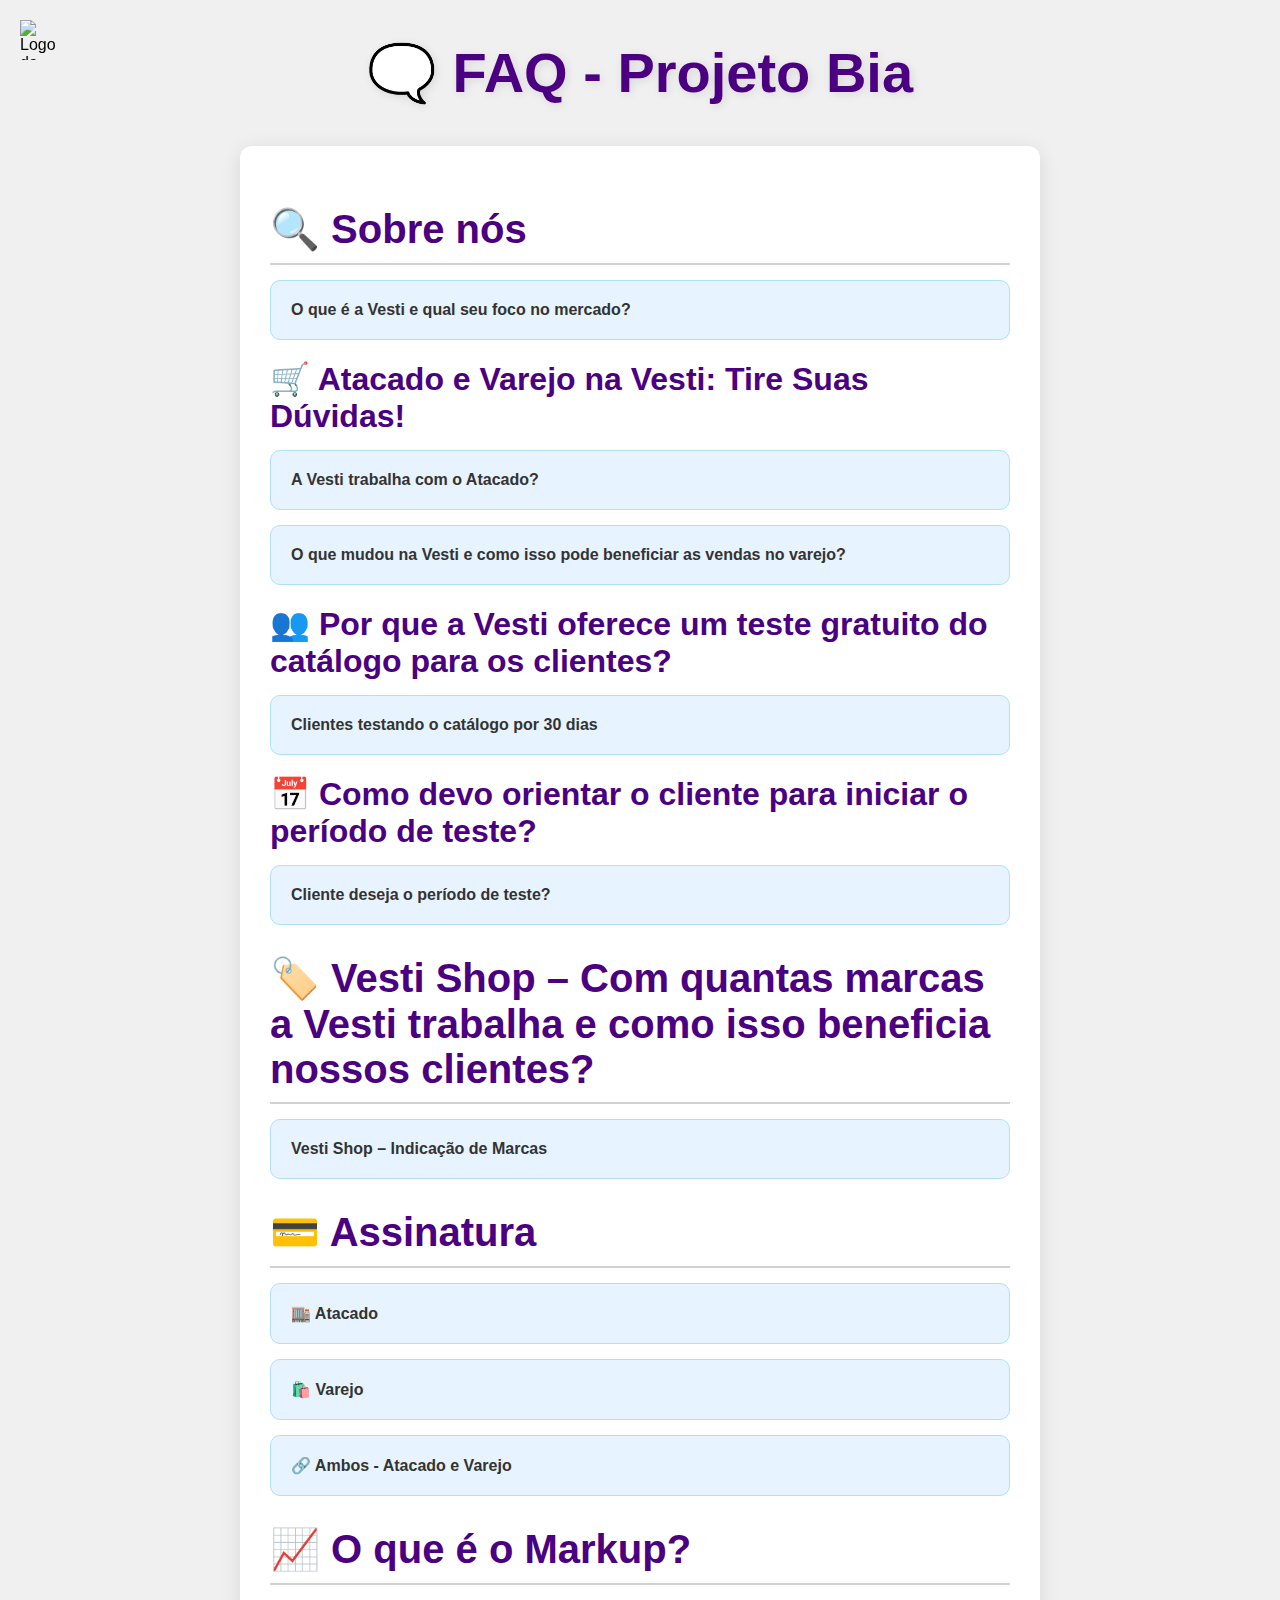
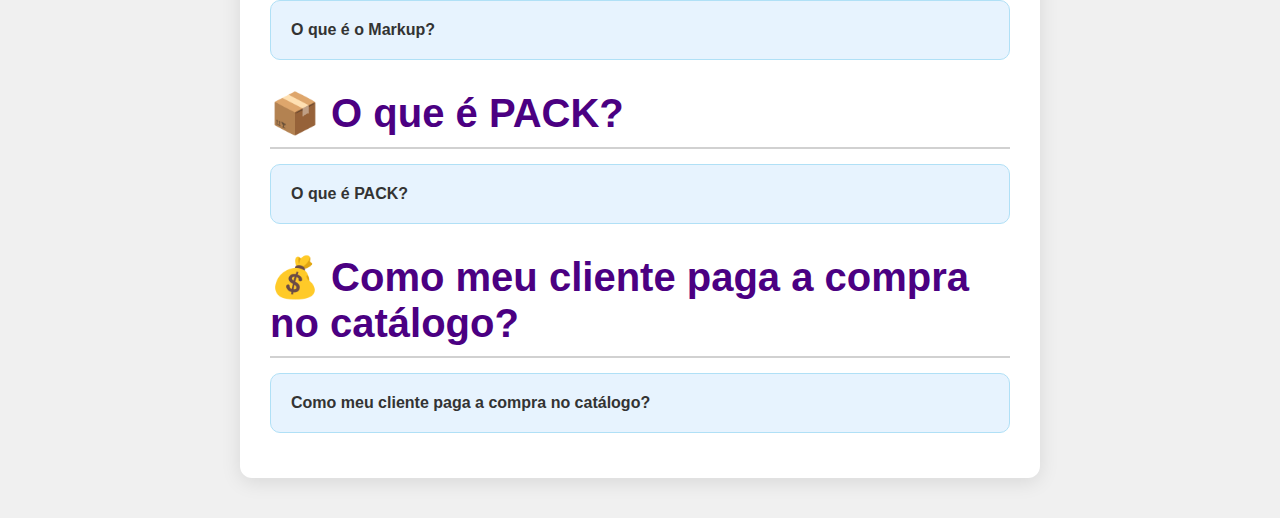
==== index.html @ 47ad4b5e "Add files via upload" ====
<!DOCTYPE html>
<html lang="pt-br">

<head>
    <meta charset="UTF-8">
    <meta name="viewport" content="width=device-width, initial-scale=1.0">
    <title>FAQ - Projeto BIA</title>
    <link rel="stylesheet" href="index.css" type="text/css">
</head>

<body>
    <button class="logo" onclick="window.history.back()"></button>

    <h1>🗨️ FAQ - Projeto Bia</h1>

    <header class="header-container">
        <img src="PNG 1.png" alt="Logo da Vesti" class="logo">
    </header>

    <div class="faq-container">

        <h2>🔍 Sobre nós </h2>
        <div class="faq-item">
            <div class="faq-question">O que é a Vesti e qual seu foco no mercado?</div>
            <div class="faq-answer">
                <p>A Vesti é uma empresa focada em ferramentas de vendas para marcas atacadistas e varejistas. Nosso
                    objetivo é facilitar o fluxo de vendas e tornar os negócios de nossos clientes ainda mais rentáveis.
                </p>
                <p>Uma das nossas principais ferramentas é o Catálogo Digital, desenvolvido para tornar as vendas mais
                    práticas. Com ele, não é mais necessário enviar fotos dos produtos para os clientes, e você pode
                    vender com controle de estoque e detalhes do negócio.</p>
                <p>Para os clientes, o catálogo funciona como um site, enquanto para você ele se torna uma ferramenta de
                    gestão completa. Com o Catálogo Digital, você poderá visualizar pedidos, gerenciar clientes, criar
                    cupons de desconto, verificar carrinhos de vendas abandonadas e muito mais!</p>
            </div>
        </div>

        <h3>🛒 Atacado e Varejo na Vesti: Tire Suas Dúvidas!</h3>
        <div class="faq-item">
            <div class="faq-question">A Vesti trabalha com o Atacado?</div>
            <div class="faq-answer">
                <p>Sim, a Vesti trabalha com o atacado! Temos um time engajado e especializado no assunto, pronto para
                    oferecer o melhor suporte e as melhores oportunidades para nossos parceiros.</p>
                <p>Estamos sempre à disposição para maximizar e ajudar as vendas de nossos clientes e garantir uma
                    experiência excepcional para todos!</p>

            </div>
        </div>

        <div class="faq-item">
            <div class="faq-question">O que mudou na Vesti e como isso pode beneficiar as vendas no varejo?</div>
            <div class="faq-answer">
                <p>A Vesti passou por uma restruturação e agora oferece uma nova oportunidade aos nossos clientes: a
                    venda no varejo com um catálogo profissional e benefícios!</p>
                <p>Sempre que um cliente realizar uma compra no atacado de alguma marca parceira, garantimos a
                    integração com os fornecedores. Isso significa que todos os detalhes do pedido como fotos, estoque e
                    especificações dos produtos serão automaticamente incluídos no catálogo do cliente, facilitando a
                    revenda</p>
                <p>Com essa novidade, nossos clientes poderão se concentrar apenas em vender, enquanto cuidamos de todo
                    o restante para eles!</p>
            </div>
        </div>

        <h3>👥 Por que a Vesti oferece um teste gratuito do catálogo para os clientes?</h3>
        <div class="faq-item">
            <div class="faq-question">Clientes testando o catálogo por 30 dias</div>
            <div class="faq-answer">
                <p>Na Vesti, queremos proporcionar uma experiência incrível desde o início! Por isso, oferecemos um
                    teste gratuito do nosso catálogo por 30 dias. Os clientes podem explorar nossos produtos sem
                    compromisso financeiro.</p>
                <p>Após esse período, apresentamos uma assinatura acessível de R$99, que inclui benefícios como link de
                    pagamento com as melhores taxas e cálculo de frete no carrinho. Essa estratégia facilita as vendas e
                    demonstra nossa confiança na qualidade que oferecemos. Estamos empolgados em ajudar nossos clientes
                    a ter sucesso!</p>
            </div>
        </div>

        <h3>📅 Como devo orientar o cliente para iniciar o período de teste?</h3>
        <div class="faq-item">
            <div class="faq-question">Cliente deseja o período de teste?</div>
            <div class="faq-answer">
                <p>O preenchimento do formulário é essencial porque ele contém informações necessárias para que possamos
                    criar um ambiente personalizado para o cliente. Essas informações nos ajudam a entender melhor suas
                    necessidades e garantir que a experiência de teste seja a mais adequada possível. Ao fornecer esses
                    dados, o cliente facilita a configuração do serviço, permitindo um início mais eficiente e
                    direcionado do período de teste.</p>
                <p>Para preenchimento, acesso o formulário: <a
                        href="https://share.hsforms.com/1mCxmwXz1Q7OlGO43AnitCAcfjbt">https://share.hsforms.com/1mCxmwXz1Q7OlGO43AnitCAcfjbt</a>
                </p>
            </div>
        </div>

        <h2>🏷️ Vesti Shop – Com quantas marcas a Vesti trabalha e como isso beneficia nossos clientes?</h2>
        <div class="faq-item">
            <div class="faq-question">Vesti Shop – Indicação de Marcas</div>
            <div class="faq-answer">
                <p>Trabalhamos com mais de 700 marcas parceiras! O bacana disso é que, ao comprar de qualquer uma dessas
                    marcas, conseguimos atualizar o catálogo de nossos clientes de forma automática com os dados do
                    pedido, trazendo mais
                    facilidade para ele no seu dia a dia.</p>
                <p>Além disso, temos um aplicativo chamado Vesti Shop, onde o cliente poderá conhecer as principais
                    marcas que
                    trabalham conosco.</p>
                <p>Orientar que o cliente baixe o aplicativo naa plataforma abaixo:</p>
                <a
                    href="//play.google.com/store/apps/details?id=com.meuvesti.appmoda">//play.google.com/store/apps/details?id=com.meuvesti.appmoda</a>
                </p>
            </div>
        </div>

        <h2>💳 Assinatura</h2>
        <div class="faq-item">
            <div class="faq-question">🏬 Atacado</div>
            <div class="faq-answer">
                <p>A Vesti atende clientes do atacado. No entanto, esses clientes contam com uma equipe
                    especializada dedicada a auxiliá-los. Para garantir um atendimento eficiente, todos os chamados
                    relacionados a esses clientes devem ser redirecionados para essa equipe.</p>
                <p>É importante destacar que atendemos apenas clientes atacadistas que faturam abaixo de R$80.000 ao
                    mês.</p>
                <p>Dessa forma, caso o cliente não chegue até nós por meio de tráfego e você vá realizar o atendimento,
                    sempre pergunte sobre a modalidade de venda e o faturamento mensal. Essa informação é fundamental
                    para direcionar o atendimento de maneira adequada.</p>
            </div>
        </div>
        <div class="faq-item">
            <div class="faq-question">🛍️ Varejo</div>
            <div class="faq-answer">
                <p>Temos uma assinatura de R$159,00 e você não terá fidelidade.</p>
                <p>Com a assinatura, você terá os seguintes benefícios:</p>
                <ul>
                    <li>Colocar cálculo de frete automático no carrinho</li>
                    <li>Pagamento no carrinho e link de pagamento exclusivo, com uma das melhores taxas do mercado e com
                        seguro</li>
                    <li>Cadastrar cupons de desconto</li>
                    <li>Banner com fotos da sua loja ou das marcas que trabalha</li>
                    <li>Configurar pixel e Google Ads</li>
                    <li>Configurar domínio</li>
                    <li>Acompanhar carrinhos abandonados</li>
                    <li>Suporte remoto via WhatsApp, telefone e vídeo chamada com nosso time</li>
                    <li>Cadastro ilimitado de produtos</li>
                </ul>
            </div>
        </div>
        <div class="faq-item">
            <div class="faq-question">🔗 Ambos - Atacado e Varejo</div>
            <div class="faq-answer">
                <p>Temos 4 modalidades de assinaturas no Atacado:</p>
                <ul>
                     <li>Light</li>
                     <li>Básico</li>
                     <li>Avançado</li>
                    <li>Enterprise</li>
                </ul>
                <p>A assinatura inicial é a Light, e o valor dela é R$299 mensal. Com ela, além do catálogo digital,
                    você tem os seguintes benefícios:</p>
                <ul>
                     <li>Colocar cálculo de frete automático no carrinho</li>
                     <li>Pagamento no carrinho e link de pagamento exclusivo, com uma das melhores taxas do mercado e com
                        seguro</li>
                     <li>Cadastrar cupons de desconto</li>
                     <li>Banner com fotos da sua loja ou das marcas que trabalha</li>
                     <li>Configurar pixel e Google Ads</li>
                     <li>Configurar domínio</li>
                     <li>Acompanhar carrinhos abandonados</li>
                     <li>Suporte remoto via WhatsApp, telefone e vídeo chamada com nosso time</li>
                </ul>
                <p>Para ver o valor e mais detalhes, basta clicar <a
                        href="https://vesti.com.br/precificacao-vesti-light/" target="_blank">aqui</a>.</p>
            </div>
        </div>

        <h2>📈 O que é o Markup?</h2>
        <div class="faq-item">
            <div class="faq-question">O que é o Markup?</div>
            <div class="faq-answer">
                <p>Markup é a porcentagem que você adiciona ao custo das peças adquiridas. Essa métrica é utilizada para
                    determinar o preço de venda dos produtos.</p>

                <p>Por exemplo, se você compra um produto por R$100 e o revende por R$220, seu markup é de 2,2.
                    Compreender e aplicar corretamente o markup é essencial para garantir a lucratividade do seu negócio
                    e tomar decisões estratégicas de precificação.</p>
            </div>
        </div>

        <h2>📦 O que é PACK?</h2>
        <div class="faq-item">
            <div class="faq-question">O que é PACK?</div>
            <div class="faq-answer">
                <p>"Pack" refere-se a um conjunto de peças de um produto, onde as quantidades são previamente definidas.
                    O cliente deve adquirir o conjunto completo, conforme as quantidades estabelecidas.</p>
                <p>Esse conceito funciona como uma "grade fechada": ao optar por comprar o produto, o cliente precisa
                    levar todas as peças incluídas no pack, sem a possibilidade de alterar as quantidades. Essa
                    abordagem facilita o controle de estoque e a logística, além de proporcionar maior praticidade ao
                    cliente durante a compra.</p>
            </div>
        </div>

        <h2>💰 Como meu cliente paga a compra no catálogo?</h2>
        <div class="faq-item">
            <div class="faq-question">Como meu cliente paga a compra no catálogo?</div>
            <div class="faq-answer">
                <p>Aqui na Vesti, oferecemos nosso meio de pagamento integrado chamado Vesti Pago. Com ele, seus
                    clientes têm a opção de pagar via PIX e cartão de crédito.</p>
                <p>Com o pagamento via PIX, assim que o cliente realizar a transação, a confirmação é quase instantânea,
                    permitindo que o pedido seja processado rapidamente.</p>
            </div>
        </div>

    </div>

    <script>
        const questions = document.querySelectorAll('.faq-question');

        questions.forEach(question => {
            question.addEventListener('click', () => {
                // Fecha todas as respostas antes de abrir a selecionada
                const allAnswers = document.querySelectorAll('.faq-answer');
                allAnswers.forEach(answer => {
                    if (answer !== question.nextElementSibling) {
                        answer.style.display = 'none';
                    }
                });

                // Alterna a visibilidade da resposta atual
                const answer = question.nextElementSibling;
                if (answer.style.display === 'block') {
                    answer.style.display = 'none';
                } else {
                    answer.style.display = 'block';
                }
            });
        });
    </script>
</body>

</html>
---- index.css ----
/* Reset básico */
* {
    margin: 0;
    padding: 0;
    box-sizing: border-box;
}

/* Estilo do corpo */
body {
    font-family: 'Roboto', sans-serif; /* Fonte moderna e limpa */
    background-color: #f0f0f0; /* Fundo neutro suave */
    padding: 40px;
}

/* Título principal */
h1 {
    text-align: center;
    font-size: 3.5rem;
    color: #4B0082; /* Um roxo profundo */
    margin-bottom: 20px;
    text-shadow: 2px 2px 10px rgba(0, 0, 0, 0.1);
}

/* Container de cabeçalho */
.header-container {
    display: flex;
    align-items: center; /* Alinha a logo e o título no centro verticalmente */
    justify-content: center; /* Centraliza o conteúdo horizontalmente */
    margin-bottom: 20px;
    position: relative; /* Permite o posicionamento absoluto da logo */
}

/* Estilo para a logo */
.logo {
    background: url('seta-de-volta.png') no-repeat center center; /* Substitua pela imagem da seta de voltar */
    background-size: contain;
    width: 40px; /* Largura do botão reduzida */
    height: 40px; /* Altura do botão reduzida */
    border: none; /* Remove borda */
    cursor: pointer; /* Aponta para cursor de mão */
    position: fixed; /* Fixa a logo no topo */
    top: 20px; /* Espaço do topo */
    left: 20px; /* Espaço da esquerda */
}

/* Títulos de nível 2 */
h2 {
    margin-top: 30px;
    font-size: 2.5rem;
    color: #4B0082; /* O mesmo roxo profundo */
    border-bottom: 2px solid #d1d1d1; /* Linha abaixo do título */
    padding-bottom: 10px;
}

/* Títulos de nível 3 */
h3 {
    margin-top: 20px;
    font-size: 2rem;
    color: #4B0082; /* Consistente com os outros títulos */
}

/* Container de FAQ */
.faq-container {
    max-width: 800px;
    margin: auto;
    background: #ffffff; /* Fundo branco para o conteúdo */
    border-radius: 12px;
    box-shadow: 0 4px 20px rgba(0, 0, 0, 0.1); /* Sombra mais suave */
    padding: 30px;
    transition: transform 0.3s; /* Transição para efeito ao passar o mouse */
}

/* Estilo dos itens da FAQ */
.faq-item {
    margin: 15px 0;
}

/* Estilo da pergunta */
.faq-question {
    cursor: pointer;
    padding: 20px;
    background-color: #e7f3fe; /* Azul claro para a pergunta */
    border: 1px solid #b0e0f6; /* Borda azul suave */
    border-radius: 10px;
    transition: background 0.3s, transform 0.3s;
    color: #333; /* Cor escura para contraste */
    font-weight: bold; /* Negrito para perguntas */
}

/* Efeito ao passar o mouse sobre a pergunta */
.faq-question:hover {
    background-color: #d0e4f7; /* Um azul mais escuro ao passar o mouse */
}

/* Estilo da resposta */
.faq-answer {
    padding: 15px;
    border-left: 3px solid #4B0082; /* Borda roxa para as respostas */
    margin-top: 5px;
    display: none; /* Oculta as respostas inicialmente */
    background: #f9f9f9; /* Fundo claro para as respostas */
    border-radius: 10px;
    color: #4B0082; /* Texto em roxo para as respostas */
}

/* Transições suaves */
.faq-answer p {
    transition: color 0.3s;
}

.faq-answer p:hover {
    color: #333; /* Muda a cor do texto da resposta ao passar o mouse */
}

/* Estilo das listas dentro das respostas */
.faq-answer ul {
    margin: 15px 0; /* Margem vertical para espaçar a lista do texto acima e abaixo */
    padding-left: 20px; /* Indentação dos itens da lista */
}

.faq-answer li {
    margin-bottom: 8px; /* Espaçamento entre os itens da lista */
}

/* Estilo dos links */
a {
    color: #21CEB2; /* Cor verde específica */
    text-decoration: none; /* Remove o sublinhado padrão */
}

a:hover {
    text-decoration: underline; /* Adiciona sublinhado ao passar o mouse */
    color: #1B9B80; /* Um verde um pouco mais escuro ao passar o mouse */
}

/* Media Queries para Responsividade */
@media (max-width: 768px) {
    h1 {
        font-size: 2.5rem; /* Reduz o tamanho do título principal em telas menores */
    }

    .faq-container {
        padding: 20px; /* Reduz o padding do container */
    }

    .faq-question {
        font-size: 1.5rem; /* Ajusta o tamanho da fonte das perguntas */
    }

    .faq-answer {
        padding: 10px; /* Ajusta o padding das respostas */
    }
}

@media (max-width: 480px) {
    .logo {
        width: 30px; /* Reduz a largura da logo em telas muito pequenas */
        height: 30px; /* Reduz a altura da logo */
    }

    h2 {
        font-size: 2rem; /* Ajusta o tamanho do título secundário */
    }

    h3 {
        font-size: 1.5rem; /* Ajusta o tamanho do título terciário */
    }

    .faq-question {
        padding: 15px; /* Ajusta o padding das perguntas */
    }
}
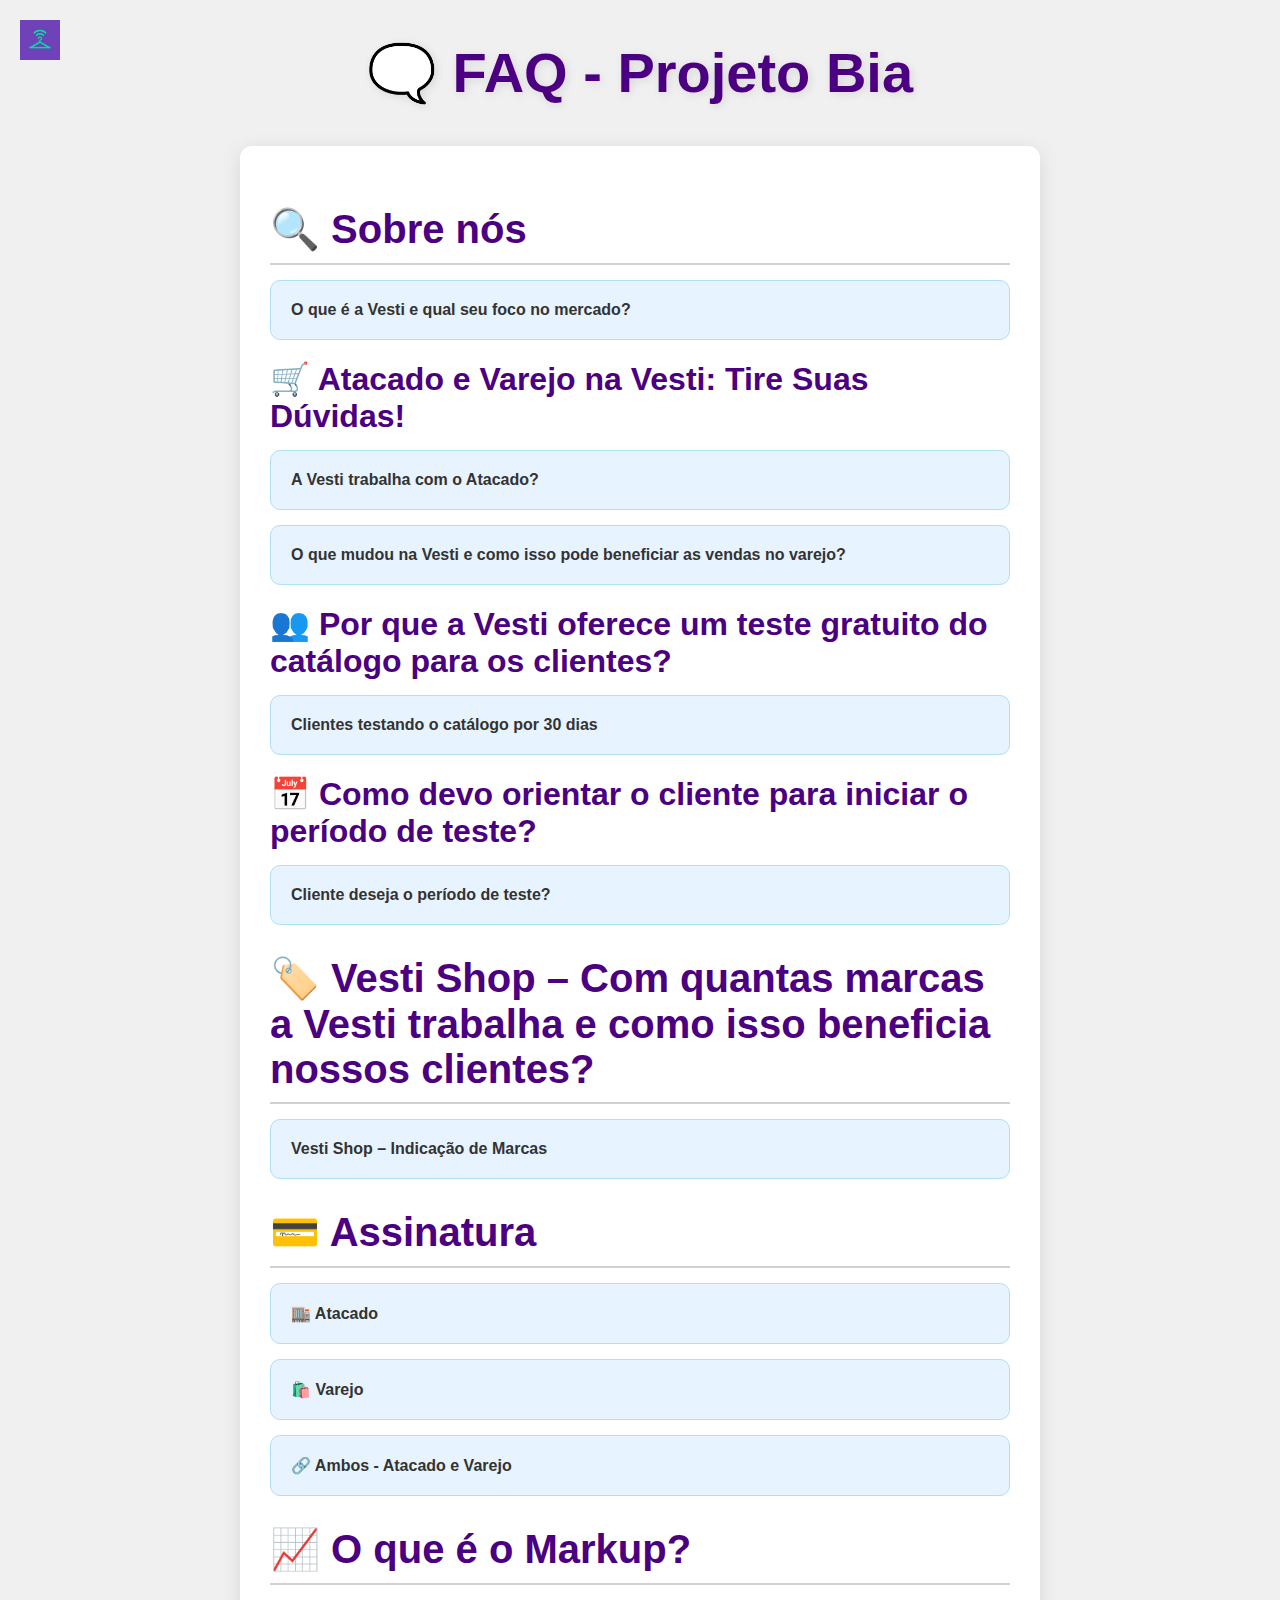
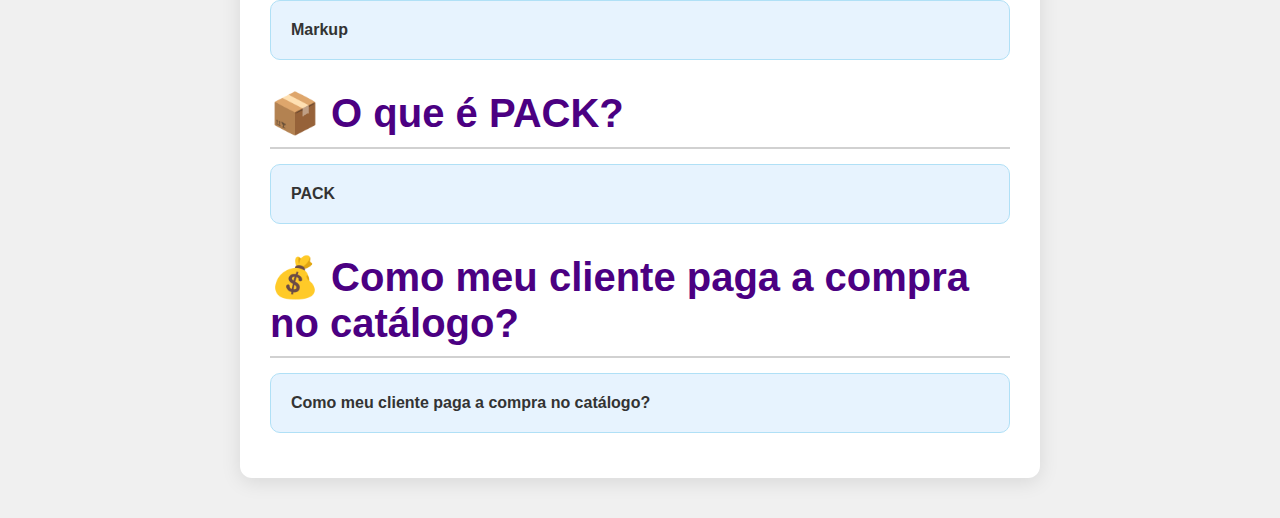
==== commit b24b2b5d: "Update index.html" ====
--- a/index.html
+++ b/index.html
@@ -171,7 +171,7 @@
 
         <h2>📈 O que é o Markup?</h2>
         <div class="faq-item">
-            <div class="faq-question">O que é o Markup?</div>
+            <div class="faq-question">Markup</div>
             <div class="faq-answer">
                 <p>Markup é a porcentagem que você adiciona ao custo das peças adquiridas. Essa métrica é utilizada para
                     determinar o preço de venda dos produtos.</p>
@@ -184,7 +184,7 @@
 
         <h2>📦 O que é PACK?</h2>
         <div class="faq-item">
-            <div class="faq-question">O que é PACK?</div>
+            <div class="faq-question">PACK</div>
             <div class="faq-answer">
                 <p>"Pack" refere-se a um conjunto de peças de um produto, onde as quantidades são previamente definidas.
                     O cliente deve adquirir o conjunto completo, conforme as quantidades estabelecidas.</p>
@@ -233,4 +233,4 @@
     </script>
 </body>
 
-</html>+</html>
--- a/index.css
+++ b/index.css
@@ -15,7 +15,7 @@
 /* Título principal */
 h1 {
     text-align: center;
-    font-size: 3.5rem;
+    font-size: 3.5rem; /* Tamanho padrão para desktop */
     color: #4B0082; /* Um roxo profundo */
     margin-bottom: 20px;
     text-shadow: 2px 2px 10px rgba(0, 0, 0, 0.1);
@@ -46,7 +46,7 @@
 /* Títulos de nível 2 */
 h2 {
     margin-top: 30px;
-    font-size: 2.5rem;
+    font-size: 2.5rem; /* Tamanho padrão para desktop */
     color: #4B0082; /* O mesmo roxo profundo */
     border-bottom: 2px solid #d1d1d1; /* Linha abaixo do título */
     padding-bottom: 10px;
@@ -55,7 +55,7 @@
 /* Títulos de nível 3 */
 h3 {
     margin-top: 20px;
-    font-size: 2rem;
+    font-size: 2rem; /* Tamanho padrão para desktop */
     color: #4B0082; /* Consistente com os outros títulos */
 }
 
@@ -139,12 +139,21 @@
         font-size: 2.5rem; /* Reduz o tamanho do título principal em telas menores */
     }
 
+    h2 {
+        font-size: 2rem; /* Reduz o tamanho do título secundário */
+    }
+
+    h3 {
+        font-size: 1.5rem; /* Reduz o tamanho do título terciário */
+    }
+
     .faq-container {
         padding: 20px; /* Reduz o padding do container */
     }
 
     .faq-question {
-        font-size: 1.5rem; /* Ajusta o tamanho da fonte das perguntas */
+        font-size: 1.2rem; /* Ajusta o tamanho da fonte das perguntas */
+        padding: 15px; /* Ajusta o padding das perguntas */
     }
 
     .faq-answer {
@@ -157,16 +166,4 @@
         width: 30px; /* Reduz a largura da logo em telas muito pequenas */
         height: 30px; /* Reduz a altura da logo */
     }
-
-    h2 {
-        font-size: 2rem; /* Ajusta o tamanho do título secundário */
-    }
-
-    h3 {
-        font-size: 1.5rem; /* Ajusta o tamanho do título terciário */
-    }
-
-    .faq-question {
-        padding: 15px; /* Ajusta o padding das perguntas */
-    }
 }
